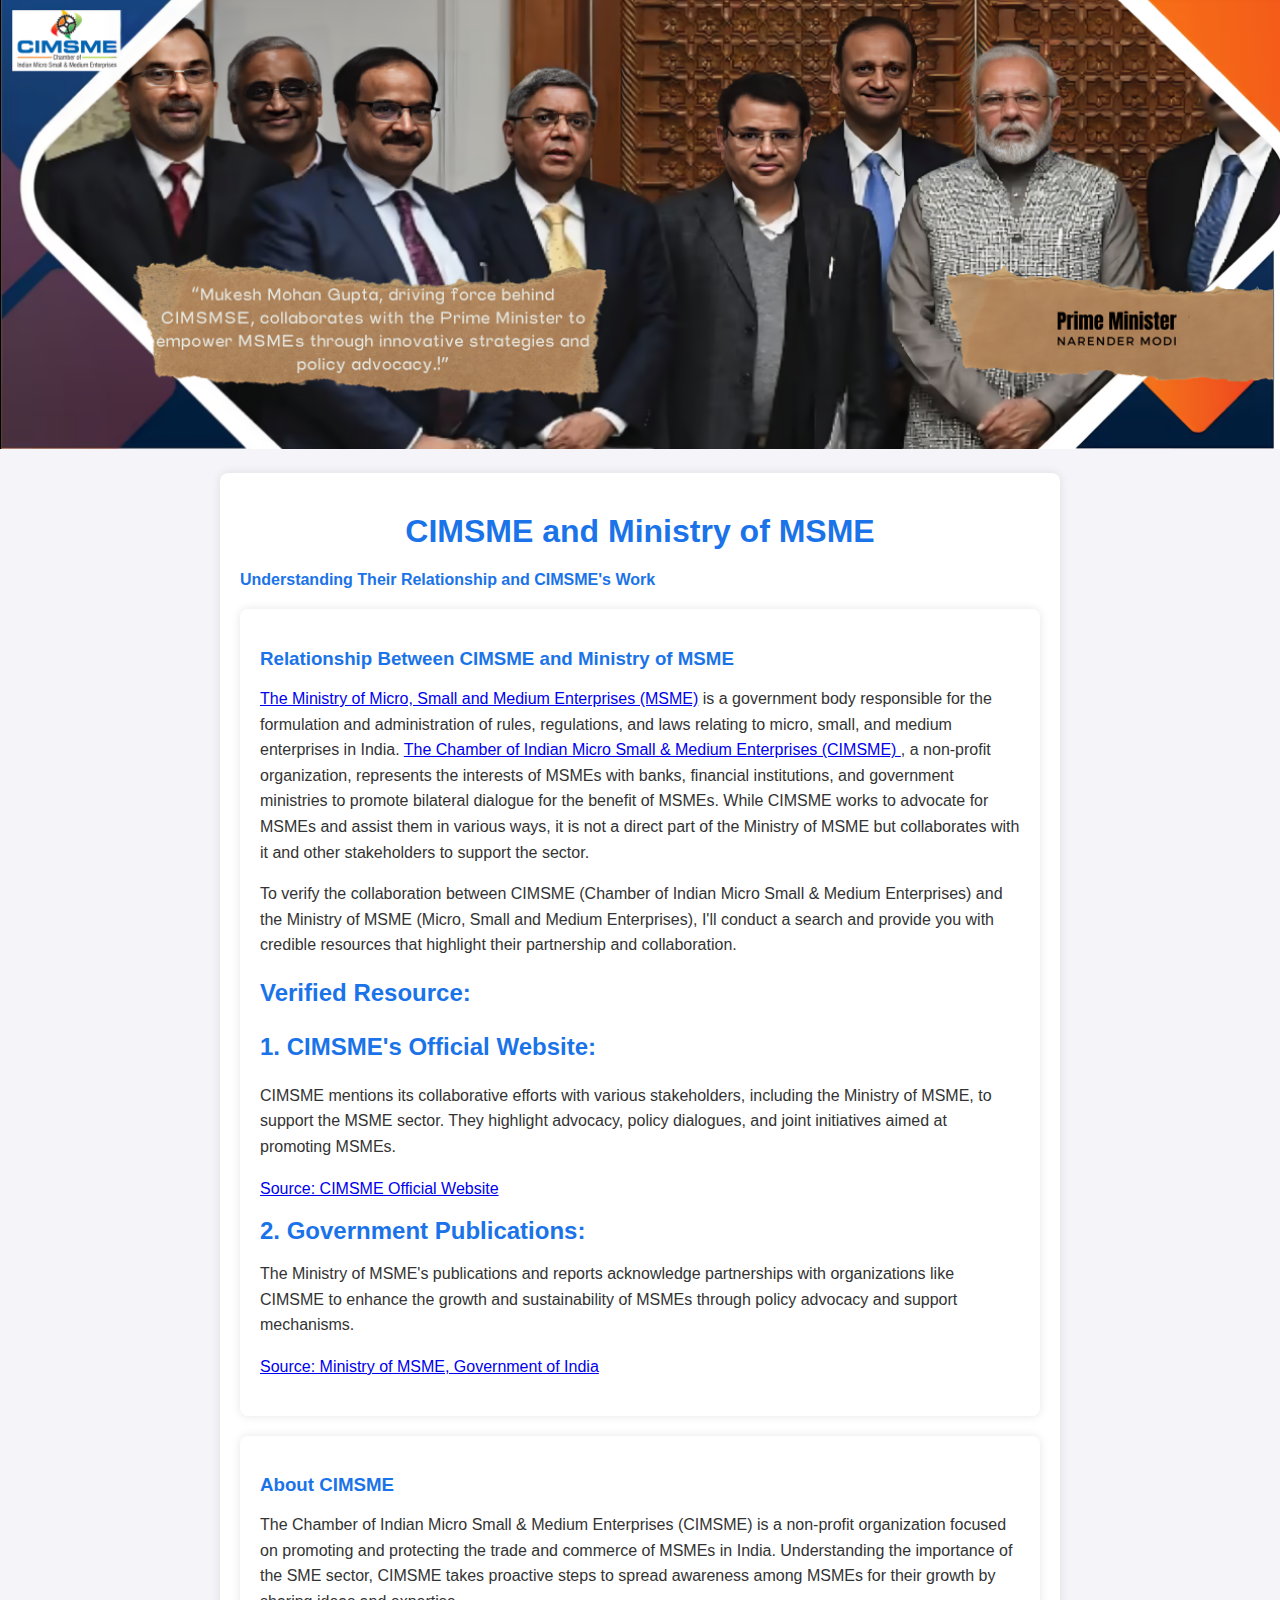
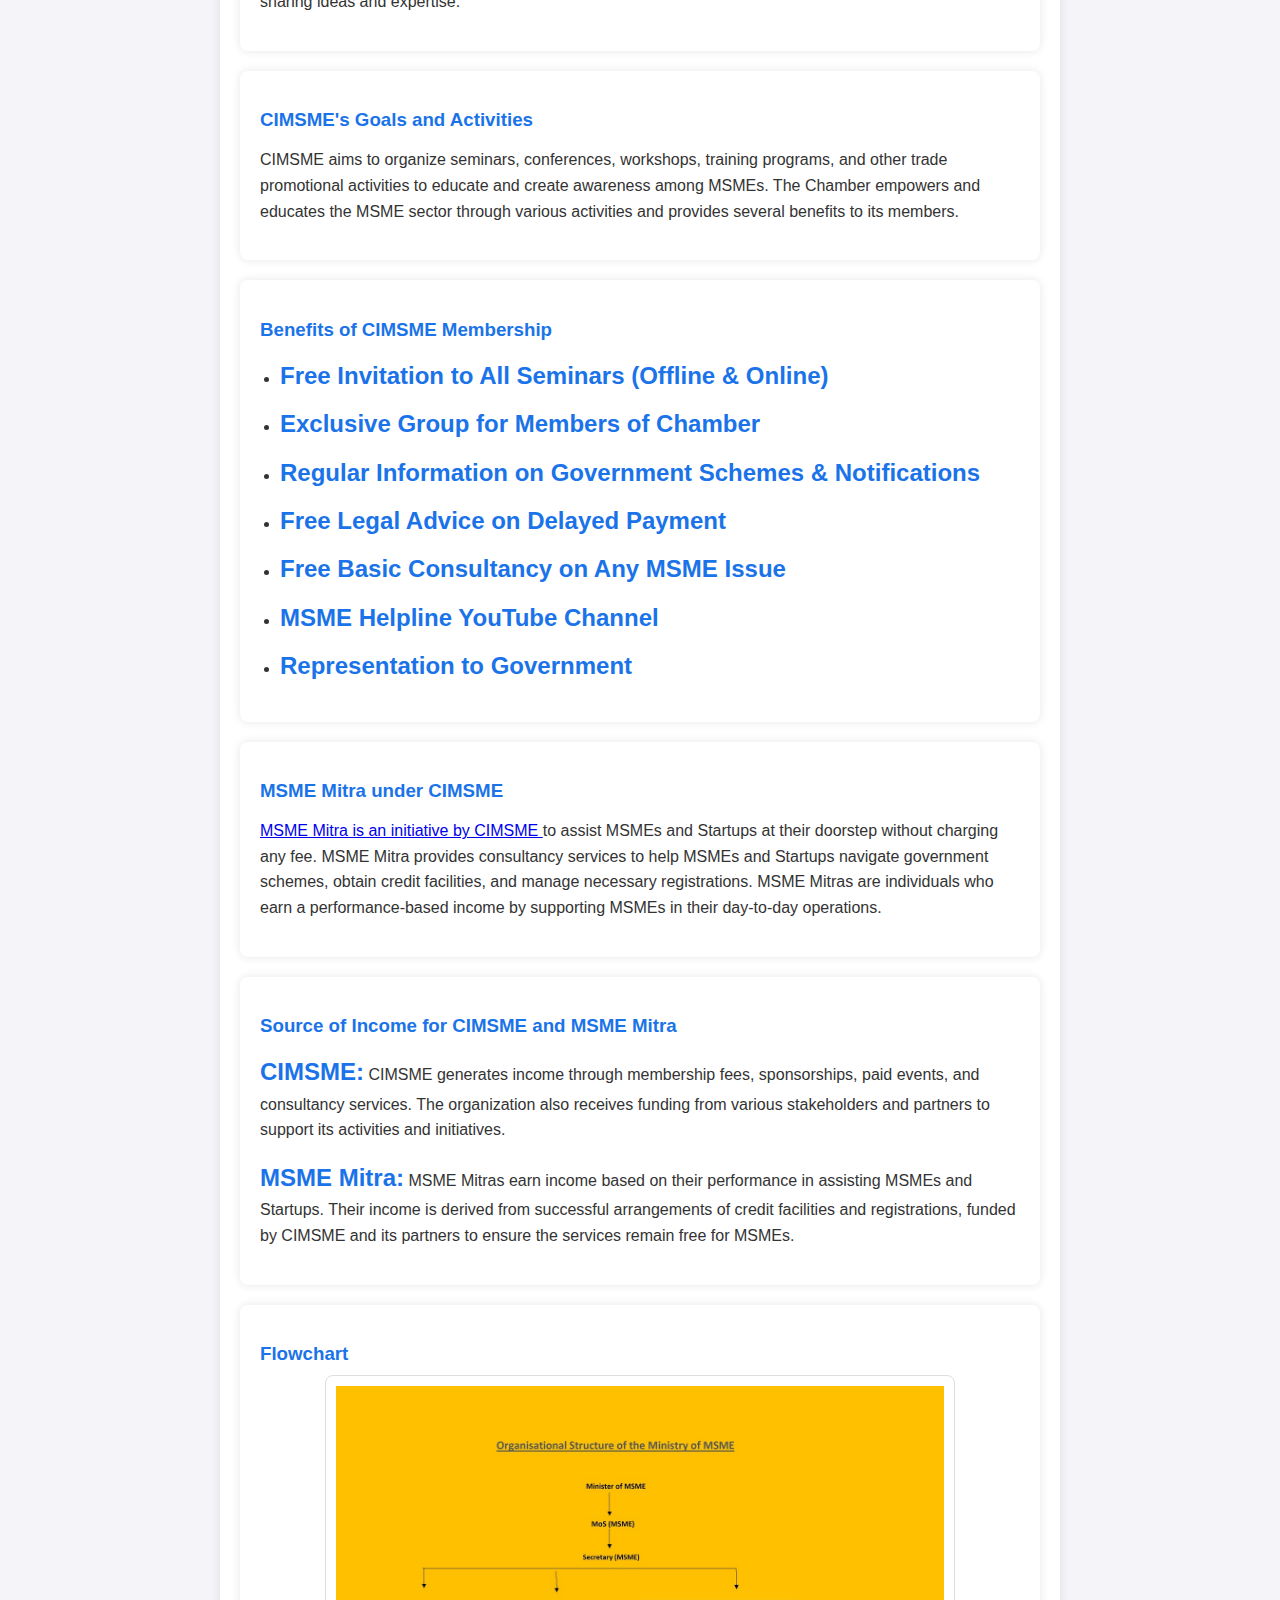
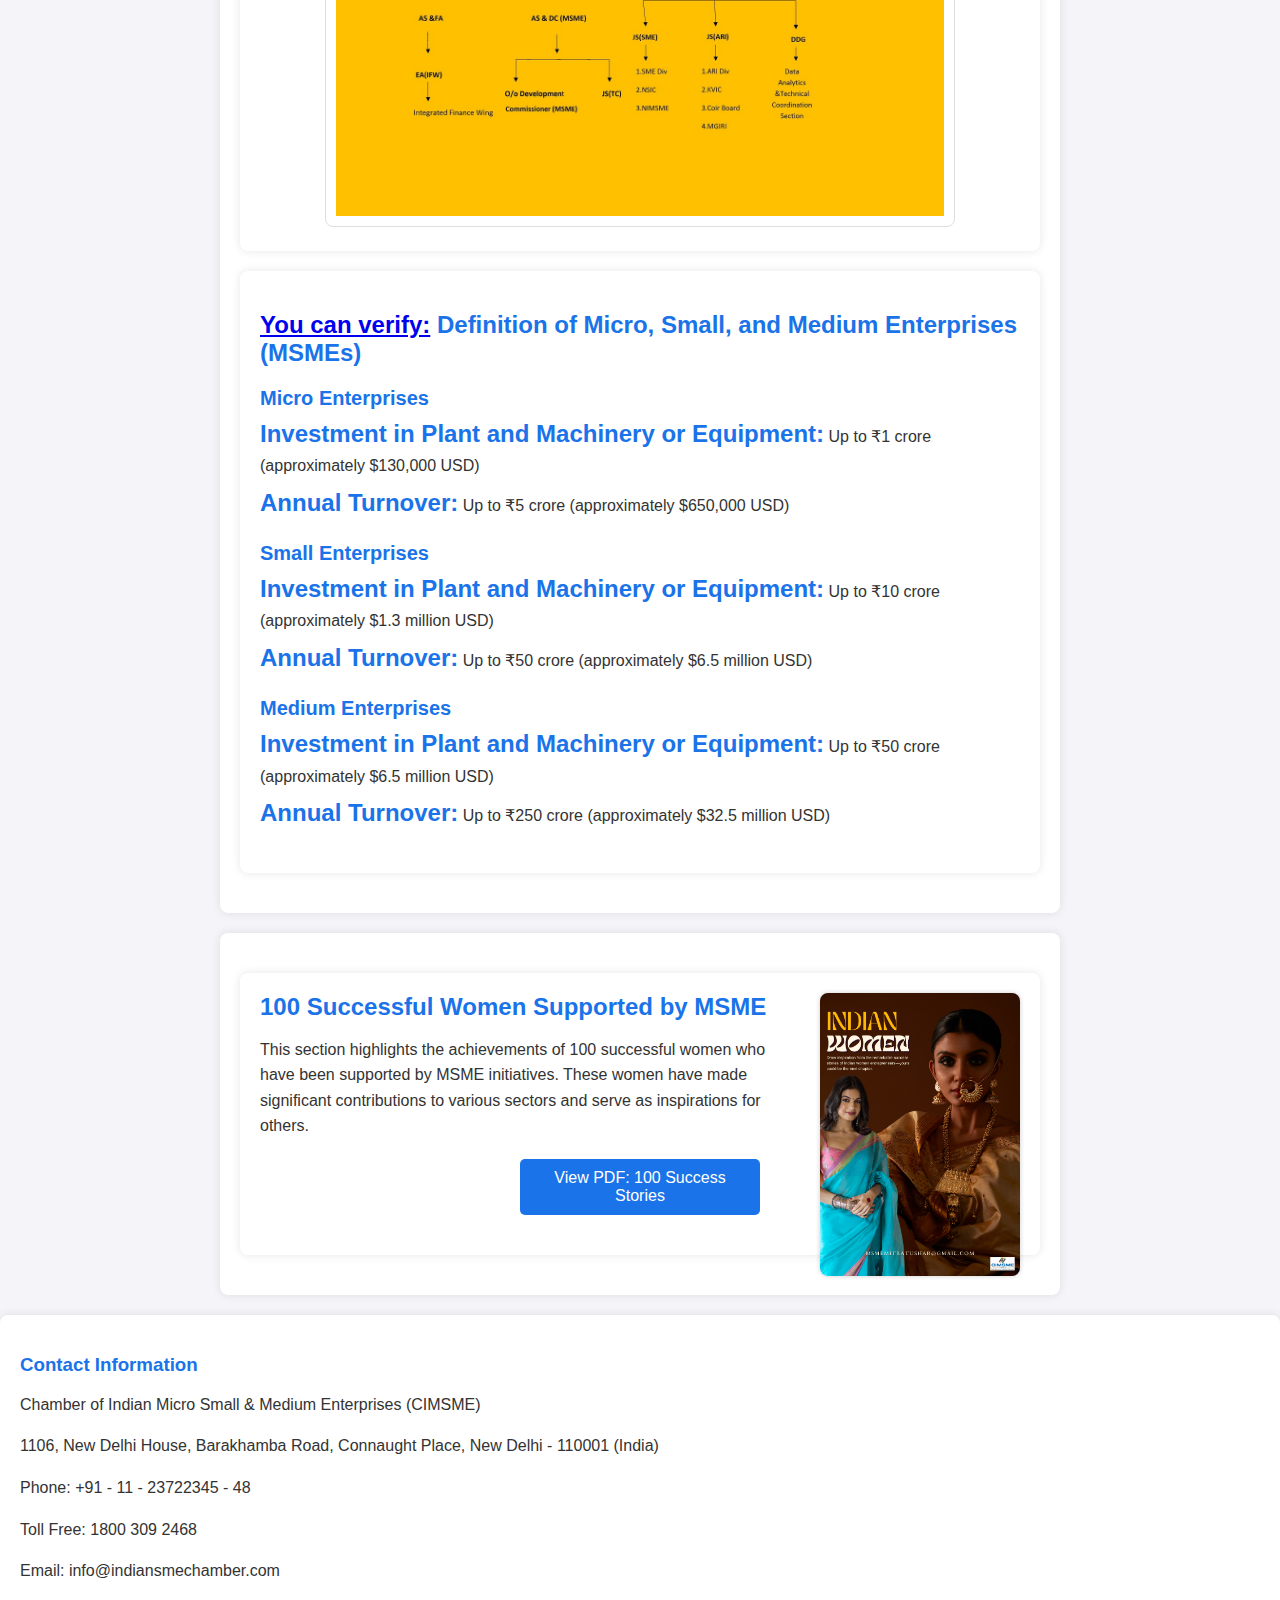
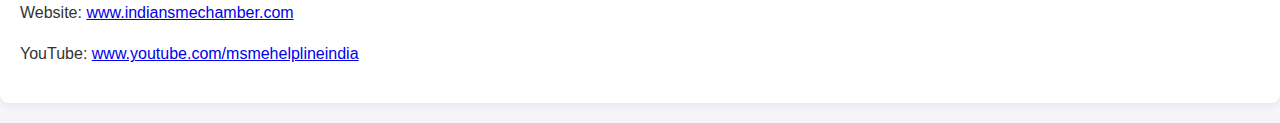
==== about.html @ 7ad7f759 "11/7/24/4th" ====
<!DOCTYPE html>
<html lang="en">
<head>
    <meta charset="UTF-8">
    <meta name="viewport" content="width=device-width, initial-scale=1.0">
    <title>CIMSME and Ministry of MSME</title>
    <link rel="stylesheet" href="styles.css">
    <script src="script.js" defer></script>
    <style>
    body {
    font-family: Arial, sans-serif;
    background-color: #f4f4f9;
    color: #333;
    margin: 0;
    padding: 0;
}

.container {
    max-width: auto;
    margin: 0 auto;
    padding: 90px;
}

header img {
    width: 100%;
    height: auto;
}

h1 {
    color: #1a73e8;
    text-align: center;
    margin-top: 20px;
    animation: fadeInDown 1s;
}

b {
    color: #1a73e8;
    text-align: center;
    margin-bottom: 20px;
    animation: fadeInUp 1s;
}

.section {
    background: #ffffff;
    padding: 20px;
    margin: 20px 0;
    border-radius: 8px;
    box-shadow: 0 0 10px rgba(0, 0, 0, 0.1);
    animation: fadeIn 1s;
}

.section h3 {
    color: #1a73e8;
    margin-bottom: 10px;
}

.section p, .section ul {
    line-height: 1.6;
}

.section ul {
    padding-left: 20px;
}

.section ul li {
    margin-bottom: 10px;
}

.flowchart {
    text-align: center;
}

.flowchart img {
    width: 80%;
    height: auto;
    border: 1px solid #ddd;
    border-radius: 8px;
    padding: 10px;
    background: #ffffff;
}

@keyframes fadeIn {
    from {
        opacity: 0;
    }
    to {
        opacity: 1;
    }
}

@keyframes fadeInDown {
    from {
        opacity: 0;
        transform: translateY(-20px);
    }
    to {
        opacity: 1;
        transform: translateY(0);
    }
}

@keyframes fadeInUp {
    from {
        opacity: 0;
        transform: translateY(20px);
    }
    to {
        opacity: 1;
        transform: translateY(0);
    }
}

    </style>
</head>
<body>
    
        <header>
            <img src="images/PrimeMinister.png" alt="Header Image">
        </header>
        <div class="container">
        <section class="content">
            <h1>CIMSME and Ministry of MSME</h1>
            <b>Understanding Their Relationship and CIMSME's Work</b>
            <div class="section">
                <h3>Relationship Between CIMSME and Ministry of MSME</h3>
                <p><a href="https://msme.gov.in/">The Ministry of Micro, Small and Medium Enterprises (MSME)</a> is a government body responsible for the formulation and administration of rules, regulations, and laws relating to micro, small, and medium enterprises in India. <a href="https://indiansmechamber.com/"> The Chamber of Indian Micro Small & Medium Enterprises (CIMSME) </a>, a non-profit organization, represents the interests of MSMEs with banks, financial institutions, and government ministries to promote bilateral dialogue for the benefit of MSMEs. While CIMSME works to advocate for MSMEs and assist them in various ways, it is not a direct part of the Ministry of MSME but collaborates with it and other stakeholders to support the sector.</p>
            
<p>To verify the collaboration between CIMSME (Chamber of Indian Micro Small & Medium Enterprises) and the Ministry of MSME (Micro, Small and Medium Enterprises), I'll conduct a search and provide you with credible resources that highlight their partnership and collaboration.</p>

<p><b>Verified Resource:</b></p>
<p><b>1. CIMSME's Official Website:</b></p>

<p>CIMSME mentions its collaborative efforts with various stakeholders, including the Ministry of MSME, to support the MSME sector. They highlight advocacy, policy dialogues, and joint initiatives aimed at promoting MSMEs.</p>
<p><a href="https://www.indiansmechamber.com/"> Source: CIMSME Official Website</a></p>
<b>2. Government Publications:</b>

<p>The Ministry of MSME's publications and reports acknowledge partnerships with organizations like CIMSME to enhance the growth and sustainability of MSMEs through policy advocacy and support mechanisms.
    <p><a href="https://msme.gov.in/">Source: Ministry of MSME, Government of India</a></p>
            </div>
            <div class="section">
                <h3>About CIMSME</h3>
                <p>The Chamber of Indian Micro Small & Medium Enterprises (CIMSME) is a non-profit organization focused on promoting and protecting the trade and commerce of MSMEs in India. Understanding the importance of the SME sector, CIMSME takes proactive steps to spread awareness among MSMEs for their growth by sharing ideas and expertise.</p>
            </div>
            <div class="section">
                <h3>CIMSME's Goals and Activities</h3>
                <p>CIMSME aims to organize seminars, conferences, workshops, training programs, and other trade promotional activities to educate and create awareness among MSMEs. The Chamber empowers and educates the MSME sector through various activities and provides several benefits to its members.</p>
            </div>
            <div class="section">
                <h3>Benefits of CIMSME Membership</h3>
                <ul>
                    <li><b>Free Invitation to All Seminars (Offline & Online)</b></li>
                    <li><b>Exclusive Group for Members of Chamber</b></li>
                    <li><b>Regular Information on Government Schemes & Notifications</b></li>
                    <li><b>Free Legal Advice on Delayed Payment</b></li>
                    <li><b>Free Basic Consultancy on Any MSME Issue</b></li>
                    <li><b>MSME Helpline YouTube Channel</b></li>
                    <li><b>Representation to Government</b></li>
                </ul>
            </div>
            <div class="section">
                <h3>MSME Mitra under CIMSME</h3>
                <p><a href="https://msmemitra.org.in/"> MSME Mitra is an initiative by CIMSME </a> to assist MSMEs and Startups at their doorstep without charging any fee. MSME Mitra provides consultancy services to help MSMEs and Startups navigate government schemes, obtain credit facilities, and manage necessary registrations. MSME Mitras are individuals who earn a performance-based income by supporting MSMEs in their day-to-day operations.</p>
            </div>
            <div class="section">
                <h3>Source of Income for CIMSME and MSME Mitra</h3>
                <p><b>CIMSME:</b> CIMSME generates income through membership fees, sponsorships, paid events, and consultancy services. The organization also receives funding from various stakeholders and partners to support its activities and initiatives.</p>
                <p><b>MSME Mitra:</b> MSME Mitras earn income based on their performance in assisting MSMEs and Startups. Their income is derived from successful arrangements of credit facilities and registrations, funded by CIMSME and its partners to ensure the services remain free for MSMEs.</p>
            </div>
            <div class="section">
                <h3>Flowchart</h3>
                <div class="flowchart">
                    <img src="images/flowchart.png" alt="Flowchart Image">
                </div>
            </div>

    <style>
        body {
            font-family: Arial, sans-serif;
            background-color: #f4f4f9;
            color: #333;
            margin: 0;
            padding: 0;
        }
        .container {
            max-width: 800px;
            margin: 20px auto;
            padding: 20px;
            background-color: #fff;
            border-radius: 8px;
            box-shadow: 0 0 10px rgba(0, 0, 0, 0.1);
        }
        .section {
            margin-bottom: 20px;
        }
        .section h2 {
            color: #1a73e8;
            font-size: 24px;
            margin-bottom: 10px;
        }
        .section p {
            line-height: 1.6;
        }
        .definition {
            margin-bottom: 20px;
        }
        .definition h3 {
            color: #1a73e8;
            font-size: 20px;
            margin-bottom: 5px;
        }
        .definition p {
            margin: 5px 0;
        }
    </style>

    
        <div class="section">
            <h2><a href="https://msme.gov.in/know-about-msme">You can verify:</a> Definition of Micro, Small, and Medium Enterprises (MSMEs)</h2>
            <div class="definition">
                <h3>Micro Enterprises</h3>
                <p><b>Investment in Plant and Machinery or Equipment:</b> Up to ₹1 crore (approximately $130,000 USD)</p>
                <p><b>Annual Turnover:</b> Up to ₹5 crore (approximately $650,000 USD)</p>
            </div>
            <div class="definition">
                <h3>Small Enterprises</h3>
                <p><b>Investment in Plant and Machinery or Equipment:</b> Up to ₹10 crore (approximately $1.3 million USD)</p>
                <p><b>Annual Turnover:</b> Up to ₹50 crore (approximately $6.5 million USD)</p>
            </div>
            <div class="definition">
                <h3>Medium Enterprises</h3>
                <p><b>Investment in Plant and Machinery or Equipment:</b> Up to ₹50 crore (approximately $6.5 million USD)</p>
                <p><b>Annual Turnover:</b> Up to ₹250 crore (approximately $32.5 million USD)</p>
            </div>
        </div>
    </div>

            <style>
                body {
                    font-family: Arial, sans-serif;
                    background-color: #f4f4f9;
                    color: #333;
                    margin: 0;
                    padding: 0;
                }
                .container {
                    max-width: 800px;
                    margin: 20px auto;
                    padding: 20px;
                    background-color: #fff;
                    border-radius: 8px;
                    box-shadow: 0 0 10px rgba(0, 0, 0, 0.1);
                }
                .section {
                    margin-bottom: 20px;
                }
                .section b {
                    color: #1a73e8;
                    font-size: 24px;
                    margin-bottom: 10px;
                }
                .section p {
                    line-height: 1.6;
                }
                .success-image {
                    float: right;
                    margin-left: 20px;
                    max-width: 200px;
                    height: auto;
                    border-radius: 8px;
                    box-shadow: 0 0 5px rgba(0, 0, 0, 0.2);
                }
                .pdf-link {
                    display: block;
                    background-color: #1a73e8;
                    color: #fff;
                    text-decoration: none;
                    padding: 10px 20px;
                    border-radius: 5px;
                    text-align: center;
                    width: 200px;
                    margin: 20px auto;
                }
                .pdf-link:hover {
                    background-color: #0d47a1;
                }
            </style>
        
            <div class="container">
                <div class="section">
                    <b>100 Successful Women Supported by MSME</b>
                    <img class="success-image" src="/images/women.png" alt="Successful Woman">
                    <p>This section highlights the achievements of 100 successful women who have been supported by MSME initiatives. These women have made significant contributions to various sectors and serve as inspirations for others.</p>
                    <a class="pdf-link" href="https://msme.gov.in/sites/default/files/FLOCompendiumof100SucessStoriesofWomeninMSME.pdf" target="_blank">View PDF: 100 Success Stories</a>
                </div>
            </div>
            <div class="section">
                <h3>Contact Information</h3>
                <p>Chamber of Indian Micro Small & Medium Enterprises (CIMSME)</p>
                <p>1106, New Delhi House, Barakhamba Road, Connaught Place, New Delhi - 110001 (India)</p>
                <p>Phone: +91 - 11 - 23722345 - 48</p>
                <p>Toll Free: 1800 309 2468</p>
                <p>Email: info@indiansmechamber.com</p>
                <p>Website: <a href="http://www.indiansmechamber.com">www.indiansmechamber.com</a></p>
                <p>YouTube: <a href="http://www.youtube.com/msmehelplineindia">www.youtube.com/msmehelplineindia</a></p>
            </div>
        </section>

    <script>
    document.addEventListener('DOMContentLoaded', function () {
    // Add any JavaScript functionality if needed
});

    </script>
</body>
</html>
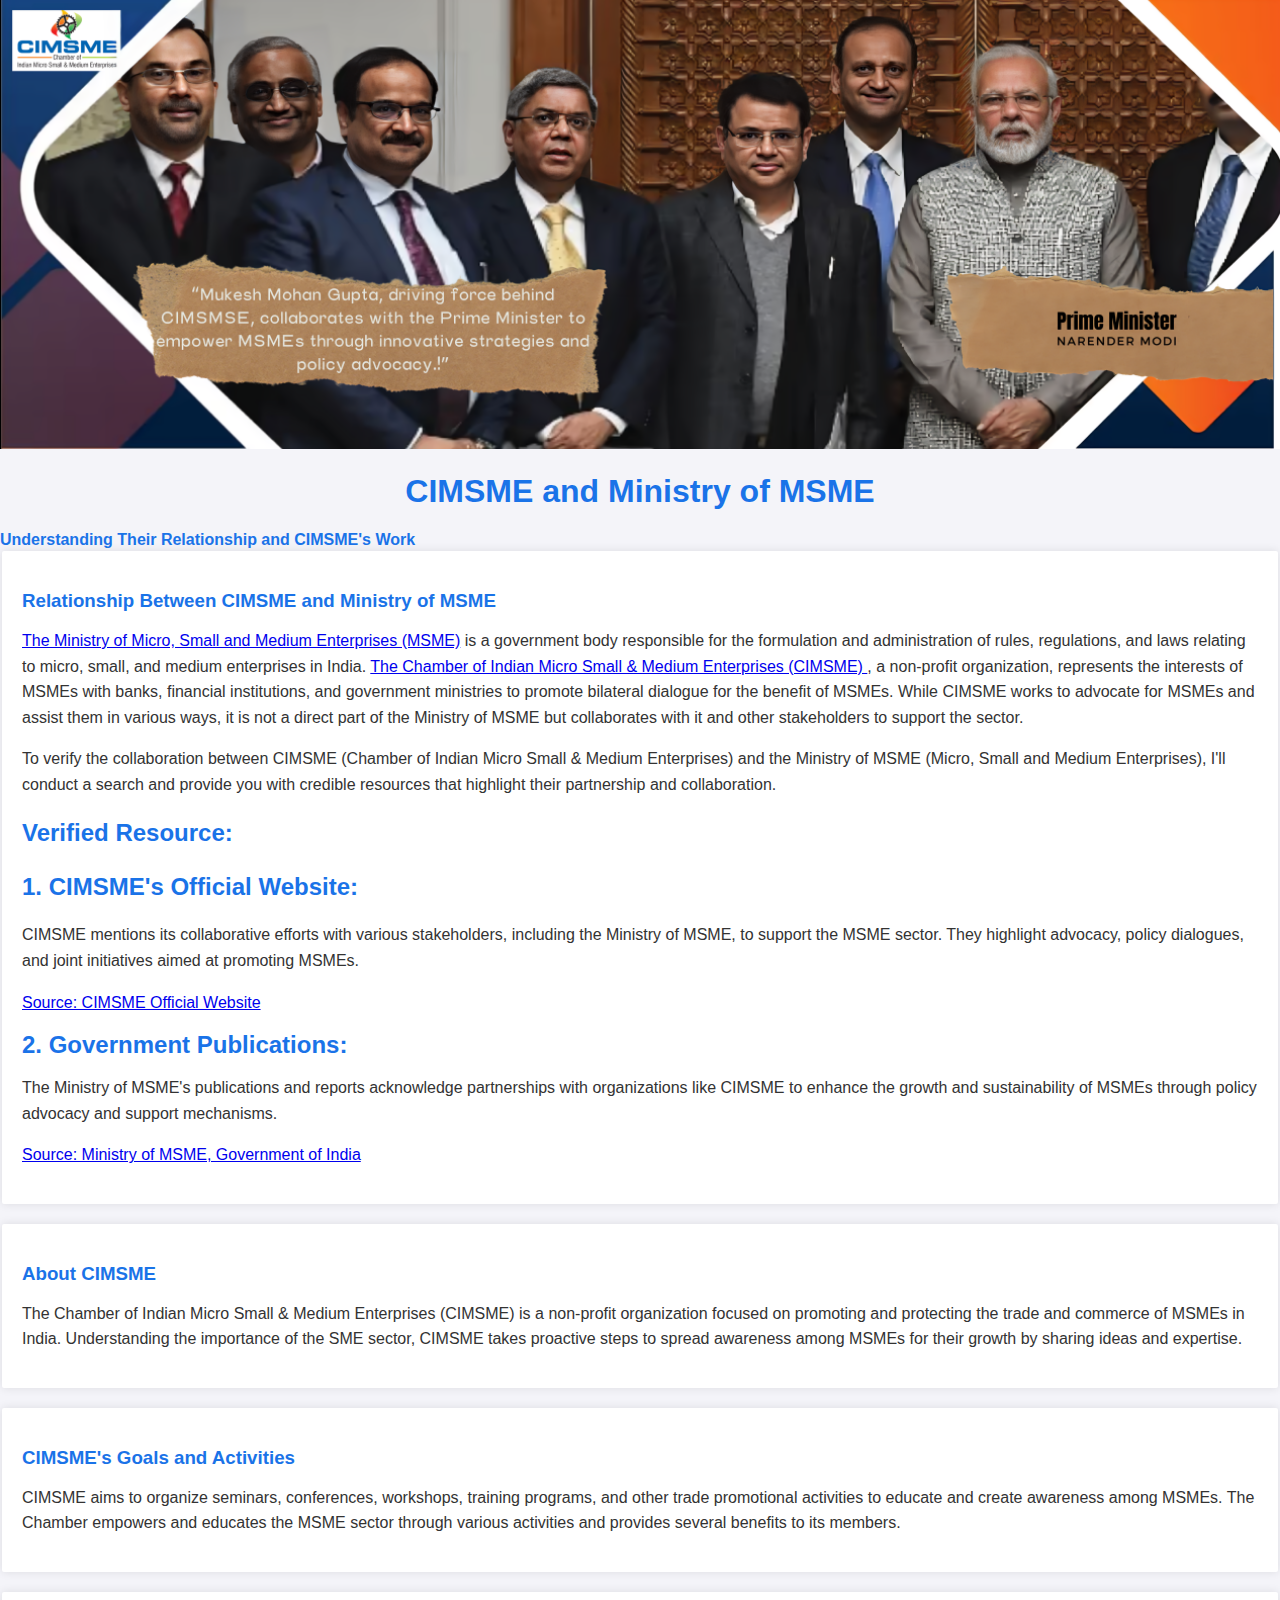
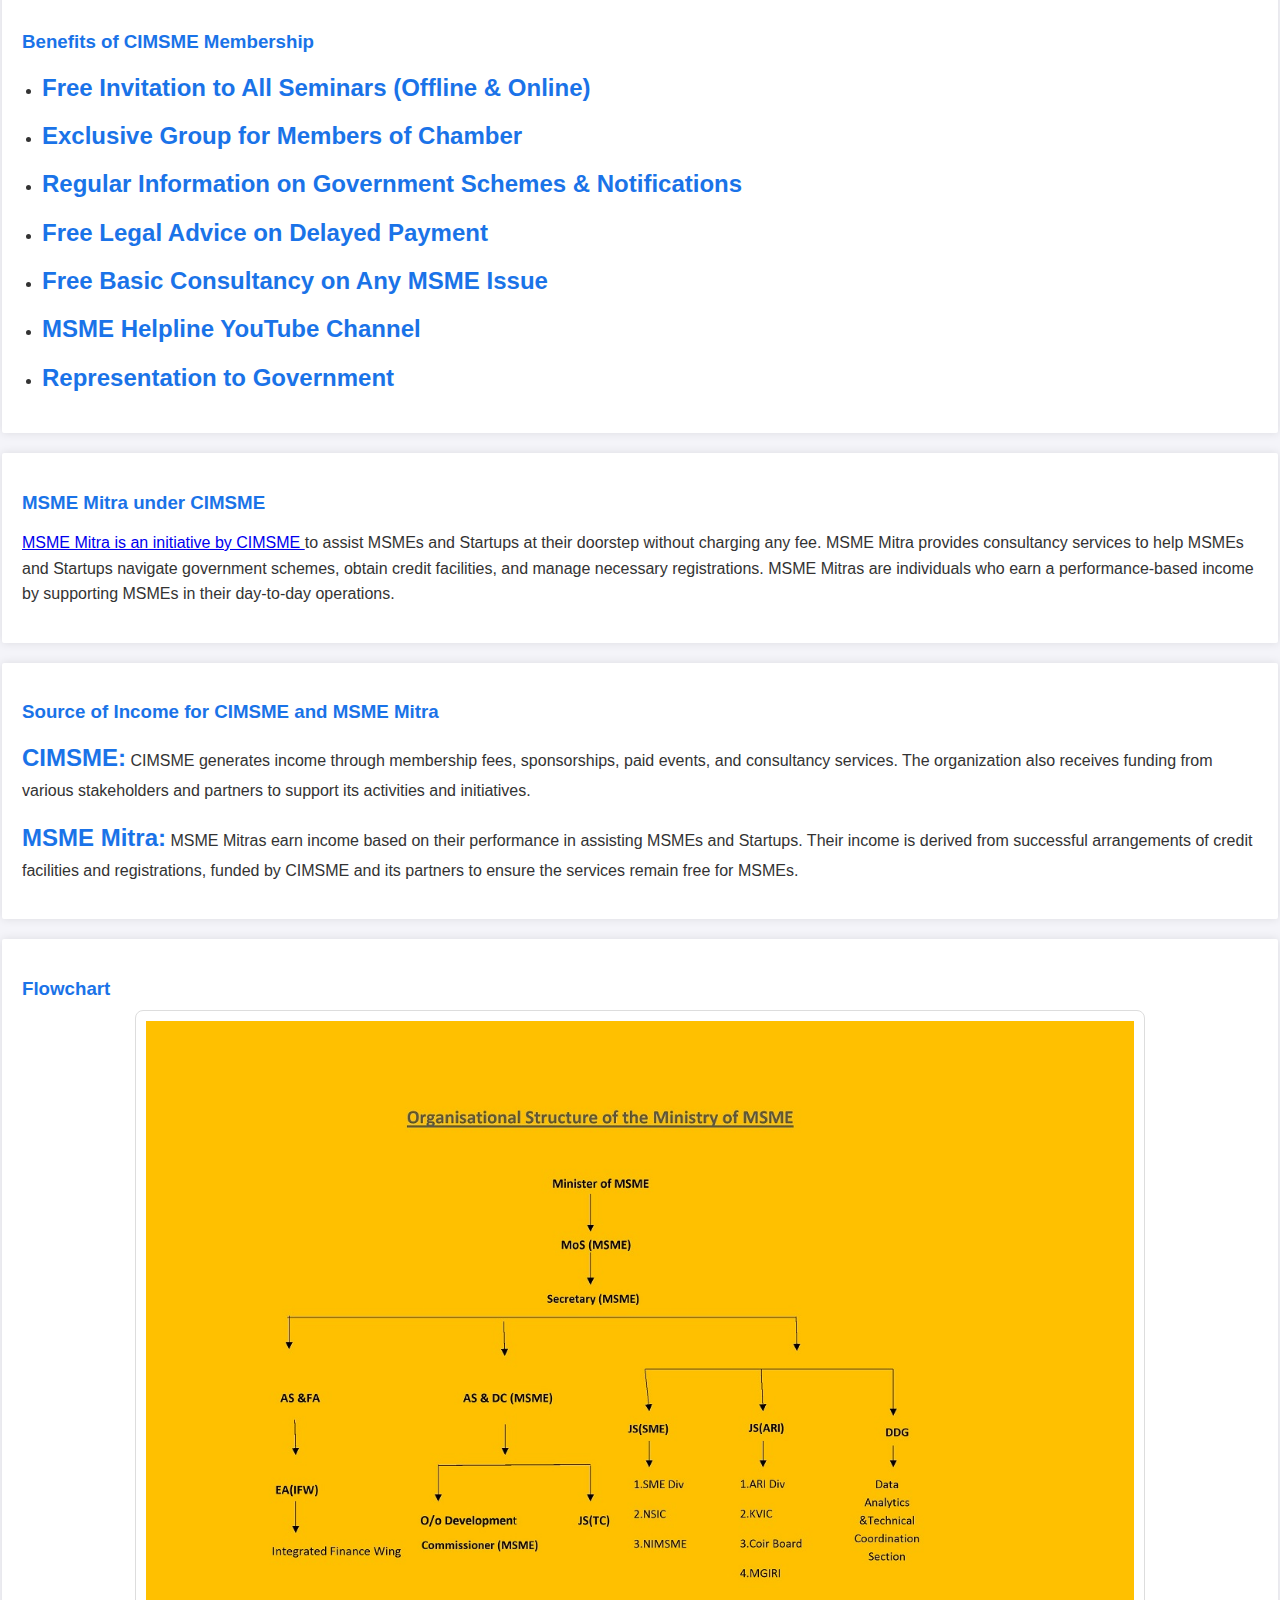
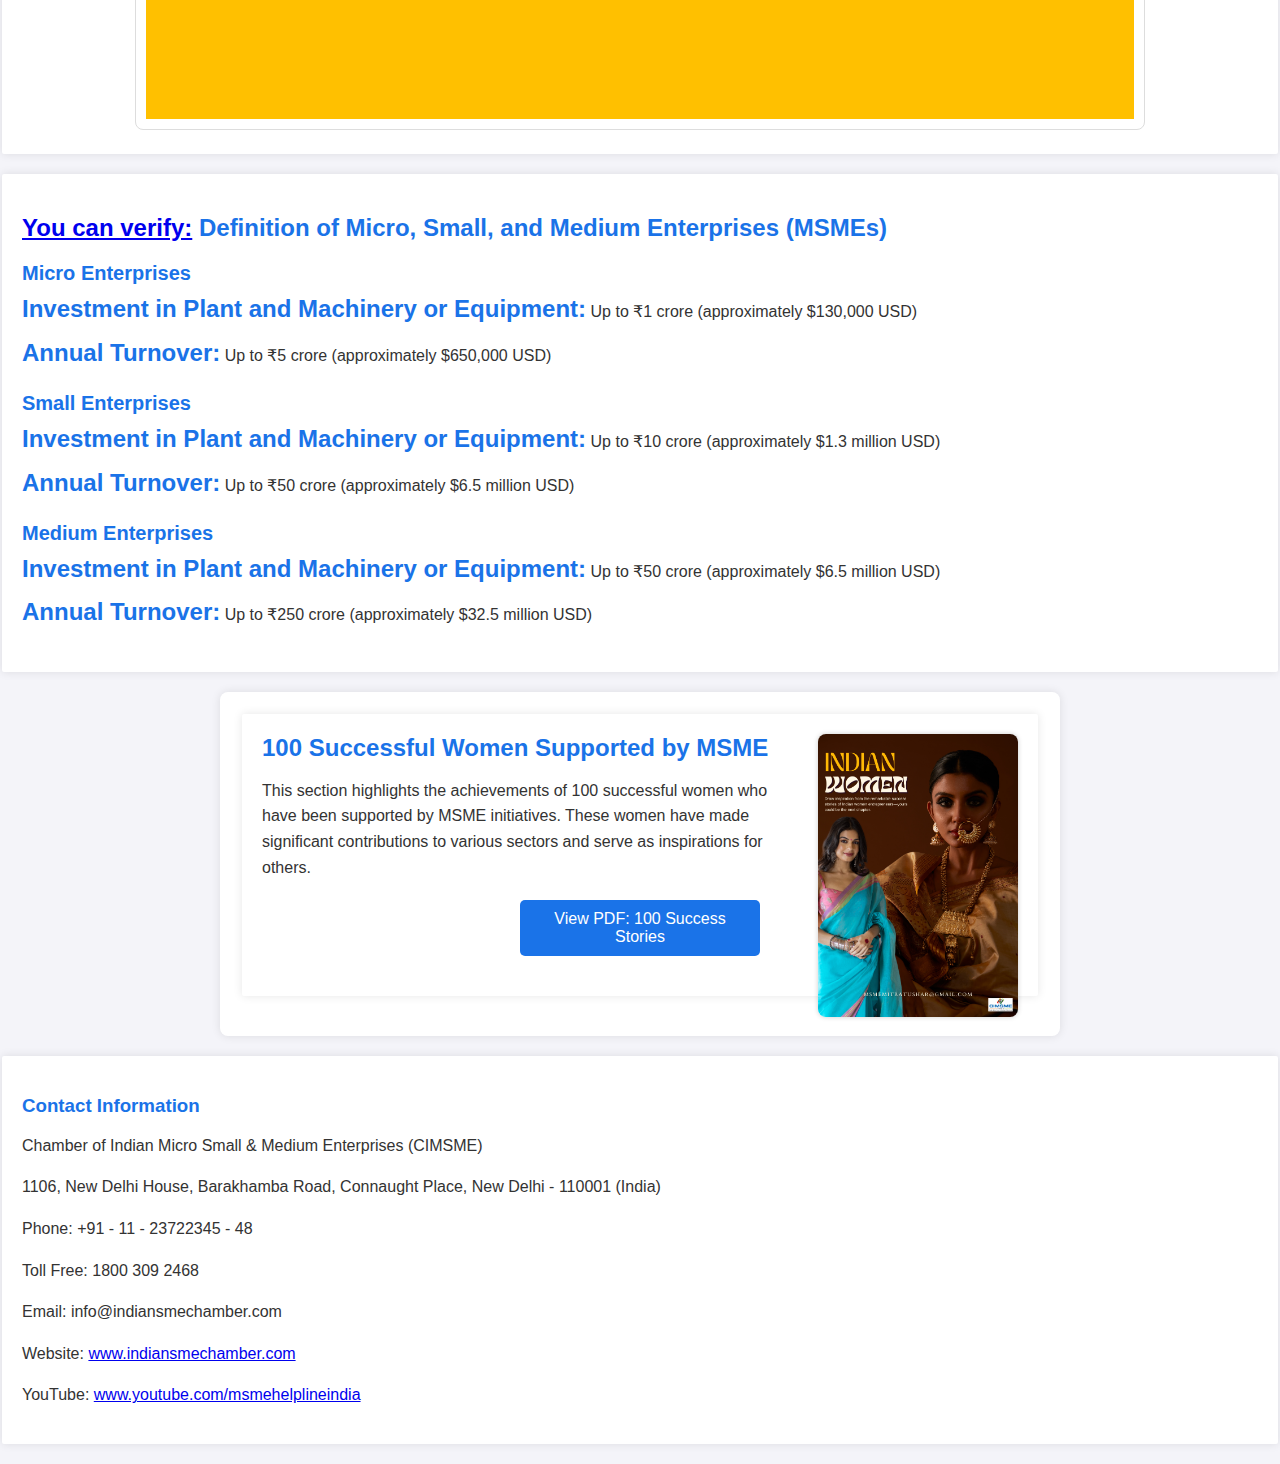
==== commit 8321dfd9: "11julyafternoon1st" ====
--- a/about.html
+++ b/about.html
@@ -11,15 +11,11 @@
     font-family: Arial, sans-serif;
     background-color: #f4f4f9;
     color: #333;
-    margin: 0;
-    padding: 0;
-}
-
-.container {
-    max-width: auto;
-    margin: 0 auto;
-    padding: 90px;
-}
+    margin: 10px;
+    padding: 20px;
+}
+
+
 
 header img {
     width: 100%;
@@ -43,8 +39,8 @@
 .section {
     background: #ffffff;
     padding: 20px;
-    margin: 20px 0;
-    border-radius: 8px;
+    margin: 2px;
+    border-radius: 2px;
     box-shadow: 0 0 10px rgba(0, 0, 0, 0.1);
     animation: fadeIn 1s;
 }
@@ -117,7 +113,7 @@
         <header>
             <img src="images/PrimeMinister.png" alt="Header Image">
         </header>
-        <div class="container">
+       
         <section class="content">
             <h1>CIMSME and Ministry of MSME</h1>
             <b>Understanding Their Relationship and CIMSME's Work</b>
